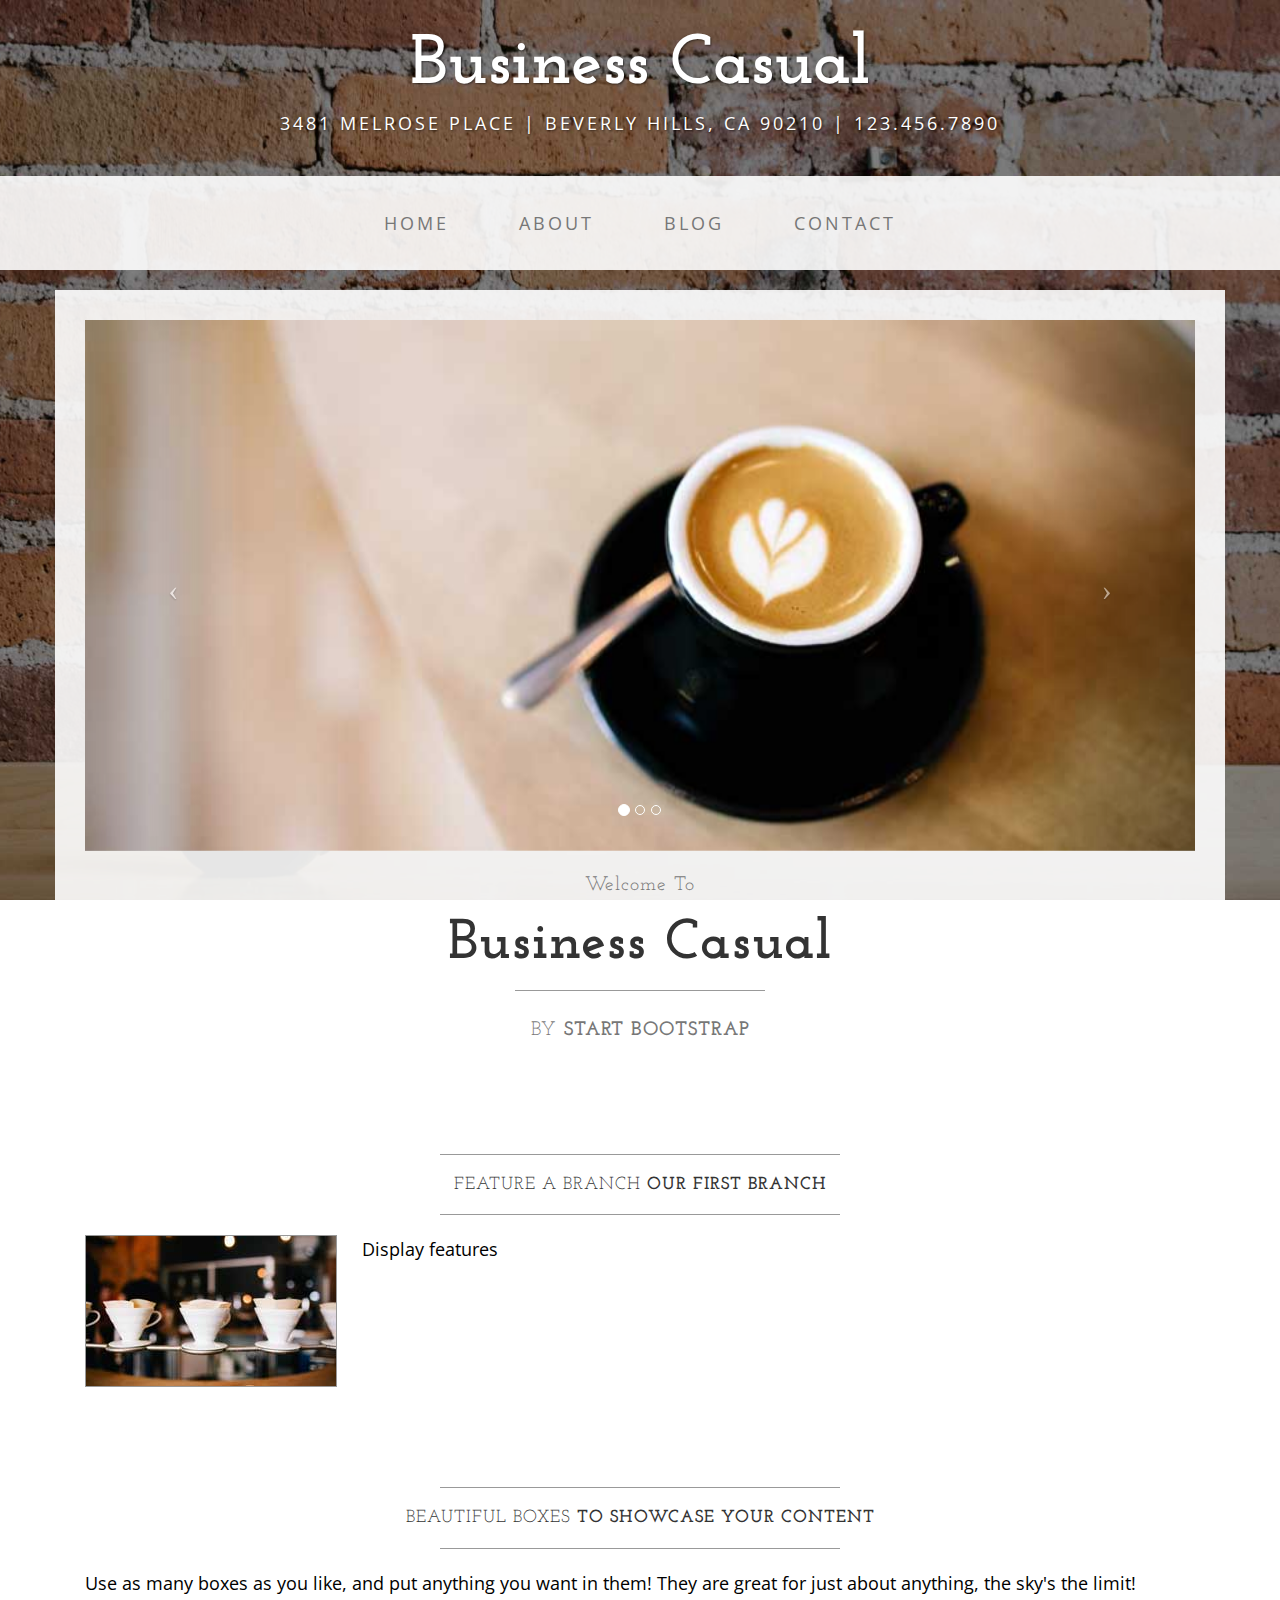
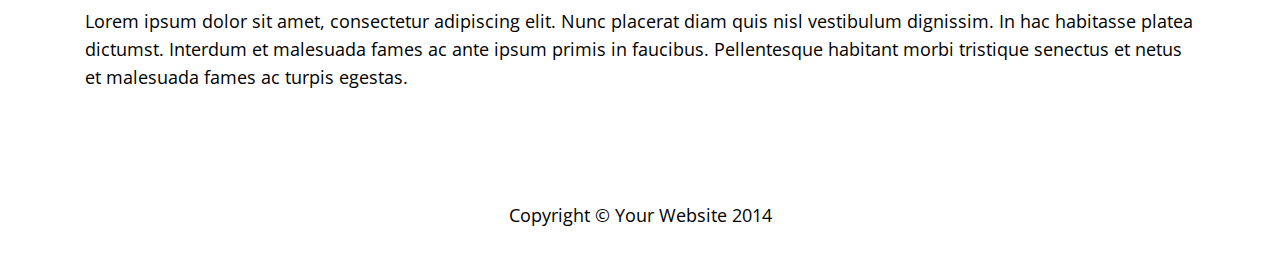
==== index.html @ e0f75b16 "changed text aziz" ====
<!DOCTYPE html>
<html lang="en">

<head>

    <meta charset="utf-8">
    <meta http-equiv="X-UA-Compatible" content="IE=edge">
    <meta name="viewport" content="width=device-width, initial-scale=1">
    <meta name="description" content="">
    <meta name="author" content="">

    <title>Business Casual - Start Bootstrap Theme</title>

    <!-- Bootstrap Core CSS -->
    <link href="css/bootstrap.min.css" rel="stylesheet">

    <!-- Custom CSS -->
    <link href="css/business-casual.css" rel="stylesheet">

    <!-- Fonts -->
    <link href="https://fonts.googleapis.com/css?family=Open+Sans:300italic,400italic,600italic,700italic,800italic,400,300,600,700,800" rel="stylesheet" type="text/css">
    <link href="https://fonts.googleapis.com/css?family=Josefin+Slab:100,300,400,600,700,100italic,300italic,400italic,600italic,700italic" rel="stylesheet" type="text/css">

    <!-- HTML5 Shim and Respond.js IE8 support of HTML5 elements and media queries -->
    <!-- WARNING: Respond.js doesn't work if you view the page via file:// -->
    <!--[if lt IE 9]>
        <script src="https://oss.maxcdn.com/libs/html5shiv/3.7.0/html5shiv.js"></script>
        <script src="https://oss.maxcdn.com/libs/respond.js/1.4.2/respond.min.js"></script>
    <![endif]-->

</head>

<body>

    <div class="brand">Business Casual</div>
    <div class="address-bar">3481 Melrose Place | Beverly Hills, CA 90210 | 123.456.7890</div>

    <!-- Navigation -->
    <nav class="navbar navbar-default" role="navigation">
        <div class="container">
            <!-- Brand and toggle get grouped for better mobile display -->
            <div class="navbar-header">
                <button type="button" class="navbar-toggle" data-toggle="collapse" data-target="#bs-example-navbar-collapse-1">
                    <span class="sr-only">Toggle navigation</span>
                    <span class="icon-bar"></span>
                    <span class="icon-bar"></span>
                    <span class="icon-bar"></span>
                </button>
                <!-- navbar-brand is hidden on larger screens, but visible when the menu is collapsed -->
                <a class="navbar-brand" href="index.html">Business Casual</a>
            </div>
            <!-- Collect the nav links, forms, and other content for toggling -->
            <div class="collapse navbar-collapse" id="bs-example-navbar-collapse-1">
                <ul class="nav navbar-nav">
                    <li>
                        <a href="index.html">Home</a>
                    </li>
                    <li>
                        <a href="about.html">About</a>
                    </li>
                    <li>
                        <a href="blog.html">Blog</a>
                    </li>
                    <li>
                        <a href="contact.html">Contact</a>
                    </li>
                </ul>
            </div>
            <!-- /.navbar-collapse -->
        </div>
        <!-- /.container -->
    </nav>

    <div class="container">

        <div class="row">
            <div class="box">
                <div class="col-lg-12 text-center">
                    <div id="carousel-example-generic" class="carousel slide">
                        <!-- Indicators -->
                        <ol class="carousel-indicators hidden-xs">
                            <li data-target="#carousel-example-generic" data-slide-to="0" class="active"></li>
                            <li data-target="#carousel-example-generic" data-slide-to="1"></li>
                            <li data-target="#carousel-example-generic" data-slide-to="2"></li>
                        </ol>

                        <!-- Wrapper for slides -->
                        <div class="carousel-inner">
                            <div class="item active">
                                <img class="img-responsive img-full" src="img/slide-1.jpg" alt="">
                            </div>
                            <div class="item">
                                <img class="img-responsive img-full" src="img/slide-2.jpg" alt="">
                            </div>
                            <div class="item">
                                <img class="img-responsive img-full" src="img/slide-3.jpg" alt="">
                            </div>
                        </div>

                        <!-- Controls -->
                        <a class="left carousel-control" href="#carousel-example-generic" data-slide="prev">
                            <span class="icon-prev"></span>
                        </a>
                        <a class="right carousel-control" href="#carousel-example-generic" data-slide="next">
                            <span class="icon-next"></span>
                        </a>
                    </div>
                    <h2 class="brand-before">
                        <small>Welcome to</small>
                    </h2>
                    <h1 class="brand-name">Business Casual</h1>
                    <hr class="tagline-divider">
                    <h2>
                        <small>By
                            <strong>Start Bootstrap</strong>
                        </small>
                    </h2>
                </div>
            </div>
        </div>

        <div class="row">
            <div class="box">
                <div class="col-lg-12">
                    <hr>
                    <h2 class="intro-text text-center">Feature A Branch
                        <strong>our first branch</strong>
                    </h2>
                    <hr>
                    <img class="img-responsive img-border img-left" src="img/intro-pic.jpg" alt="">
                    <hr class="visible-xs">
                    <p>Display features</p>
                </div>
            </div>
        </div>

        <div class="row">
            <div class="box">
                <div class="col-lg-12">
                    <hr>
                    <h2 class="intro-text text-center">Beautiful boxes
                        <strong>to showcase your content</strong>
                    </h2>
                    <hr>
                    <p>Use as many boxes as you like, and put anything you want in them! They are great for just about anything, the sky's the limit!</p>
                    <p>Lorem ipsum dolor sit amet, consectetur adipiscing elit. Nunc placerat diam quis nisl vestibulum dignissim. In hac habitasse platea dictumst. Interdum et malesuada fames ac ante ipsum primis in faucibus. Pellentesque habitant morbi tristique senectus et netus et malesuada fames ac turpis egestas.</p>
                </div>
            </div>
        </div>

    </div>
    <!-- /.container -->

    <footer>
        <div class="container">
            <div class="row">
                <div class="col-lg-12 text-center">
                    <p>Copyright &copy; Your Website 2014</p>
                </div>
            </div>
        </div>
    </footer>

    <!-- jQuery -->
    <script src="js/jquery.js"></script>

    <!-- Bootstrap Core JavaScript -->
    <script src="js/bootstrap.min.js"></script>

    <!-- Script to Activate the Carousel -->
    <script>
    $('.carousel').carousel({
        interval: 5000 //changes the speed
    })
    </script>

</body>

</html>
---- css/business-casual.css ----
/*!
 * Start Bootstrap - Business Casual (http://startbootstrap.com/)
 * Copyright 2013-2016 Start Bootstrap
 * Licensed under MIT (https://github.com/BlackrockDigital/startbootstrap/blob/gh-pages/LICENSE)
 */

body {
    font-family: "Open Sans","Helvetica Neue",Helvetica,Arial,sans-serif;
    background: url('../img/bg.jpg') no-repeat center center fixed;
    -webkit-background-size: cover;
    -moz-background-size: cover;
    background-size: cover;
    -o-background-size: cover;
}

h1,
h2,
h3,
h4,
h5,
h6 {
    text-transform: uppercase;
    font-family: "Josefin Slab","Helvetica Neue",Helvetica,Arial,sans-serif;
    font-weight: 700;
    letter-spacing: 1px;
}

p {
    font-size: 1.25em;
    line-height: 1.6;
    color: #000;
}

hr {
    max-width: 400px;
    border-color: #999999;
}

.brand,
.address-bar {
    display: none;
}

.navbar-brand {
    text-transform: uppercase;
    font-weight: 900;
    letter-spacing: 2px;
}

.navbar-nav {
    text-transform: uppercase;
    font-weight: 400;
    letter-spacing: 3px;
}

.img-full {
    min-width: 100%;
}

.brand-before,
.brand-name {
    text-transform: capitalize;
}

.brand-before {
    margin: 15px 0;
}

.brand-name {
    margin: 0;
    font-size: 4em;
}

.tagline-divider {
    margin: 15px auto 3px;
    max-width: 250px;
    border-color: #999999;
}

.box {
    margin-bottom: 20px;
    padding: 30px 15px;
    background: #fff;
    background: rgba(255,255,255,0.9);
}

.intro-text {
    text-transform: uppercase;
    font-size: 1.25em;
    font-weight: 400;
    letter-spacing: 1px;
}

.img-border {
    float: none;
    margin: 0 auto 0;
    border: #999999 solid 1px;
}

.img-left {
    float: none;
    margin: 0 auto 0;
}

footer {
    background: #fff;
    background: rgba(255,255,255,0.9);
}

footer p {
    margin: 0;
    padding: 50px 0;
}

@media screen and (min-width:768px) {
    .brand {
        display: inherit;
        margin: 0;
        padding: 30px 0 10px;
        text-align: center;
        text-shadow: 1px 1px 2px rgba(0,0,0,0.5);
        font-family: "Josefin Slab","Helvetica Neue",Helvetica,Arial,sans-serif;
        font-size: 5em;
        font-weight: 700;
        line-height: normal;
        color: #fff;
    }

    .top-divider {
        margin-top: 0;
    }

    .img-left {
        float: left;
        margin-right: 25px;
    }

    .address-bar {
        display: inherit;
        margin: 0;
        padding: 0 0 40px;
        text-align: center;
        text-shadow: 1px 1px 2px rgba(0,0,0,0.5);
        text-transform: uppercase;
        font-size: 1.25em;
        font-weight: 400;
        letter-spacing: 3px;
        color: #fff;
    }

    .navbar {
        border-radius: 0;
    }

    .navbar-header {
        display: none;
    }

    .navbar {
        min-height: 0;
    }

    .navbar-default {
        border: none;
        background: #fff;
        background: rgba(255,255,255,0.9);
    }

    .nav>li>a {
        padding: 35px;
    }

    .navbar-nav>li>a {
        line-height: normal;
    }

    .navbar-nav {
        display: table;
        float: none;
        margin: 0 auto;
        table-layout: fixed;
        font-size: 1.25em;
    }
}

@media screen and (min-width:1200px) {
    .box:after {
        content: '';
        display: table;
        clear: both;
    }
}
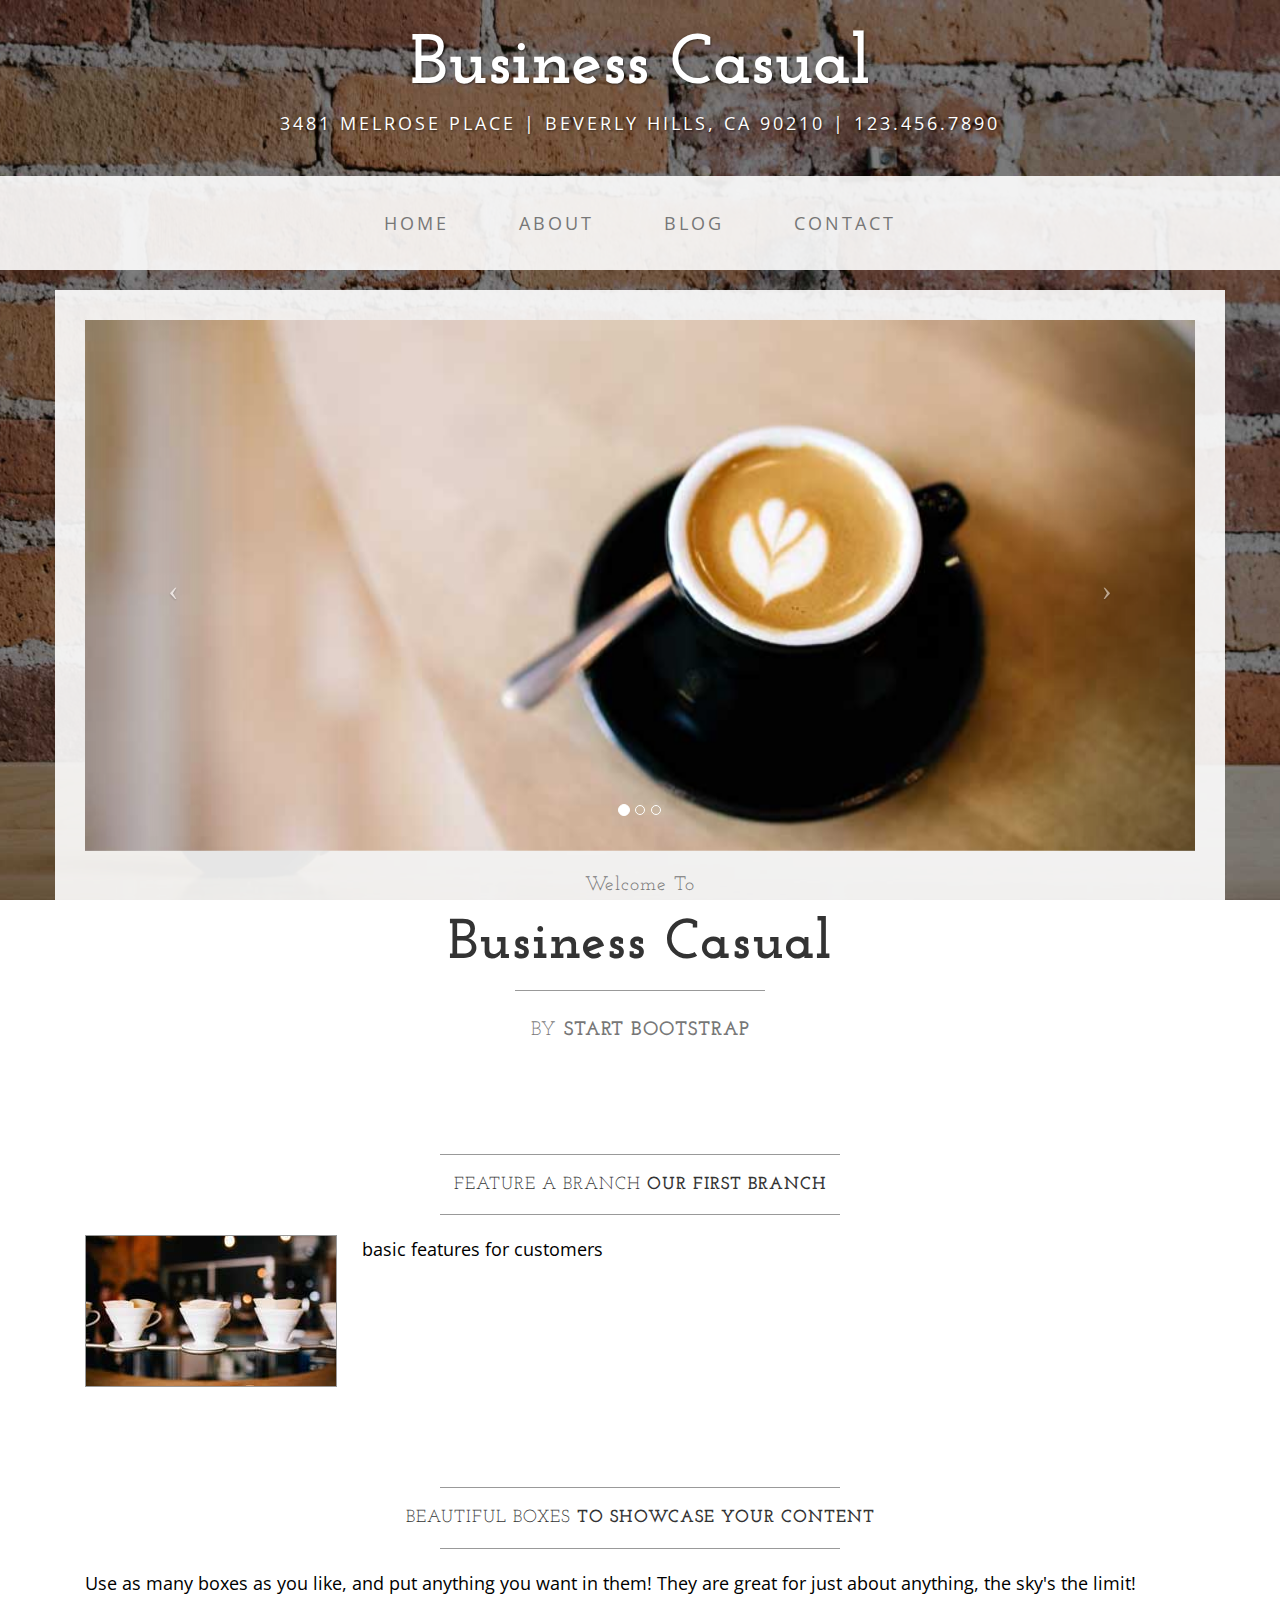
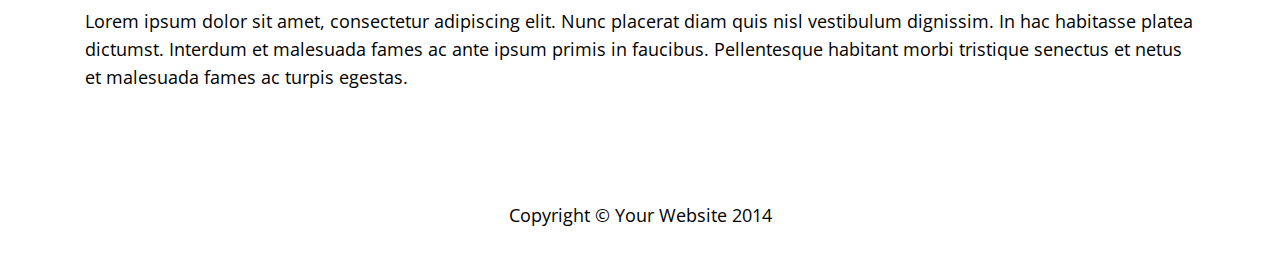
==== commit 97b71cad: "edited paragraph" ====
--- a/index.html
+++ b/index.html
@@ -129,7 +129,7 @@
                     <hr>
                     <img class="img-responsive img-border img-left" src="img/intro-pic.jpg" alt="">
                     <hr class="visible-xs">
-                    <p>Display features</p>
+                    <p>basic features for customers</p>
                 </div>
             </div>
         </div>
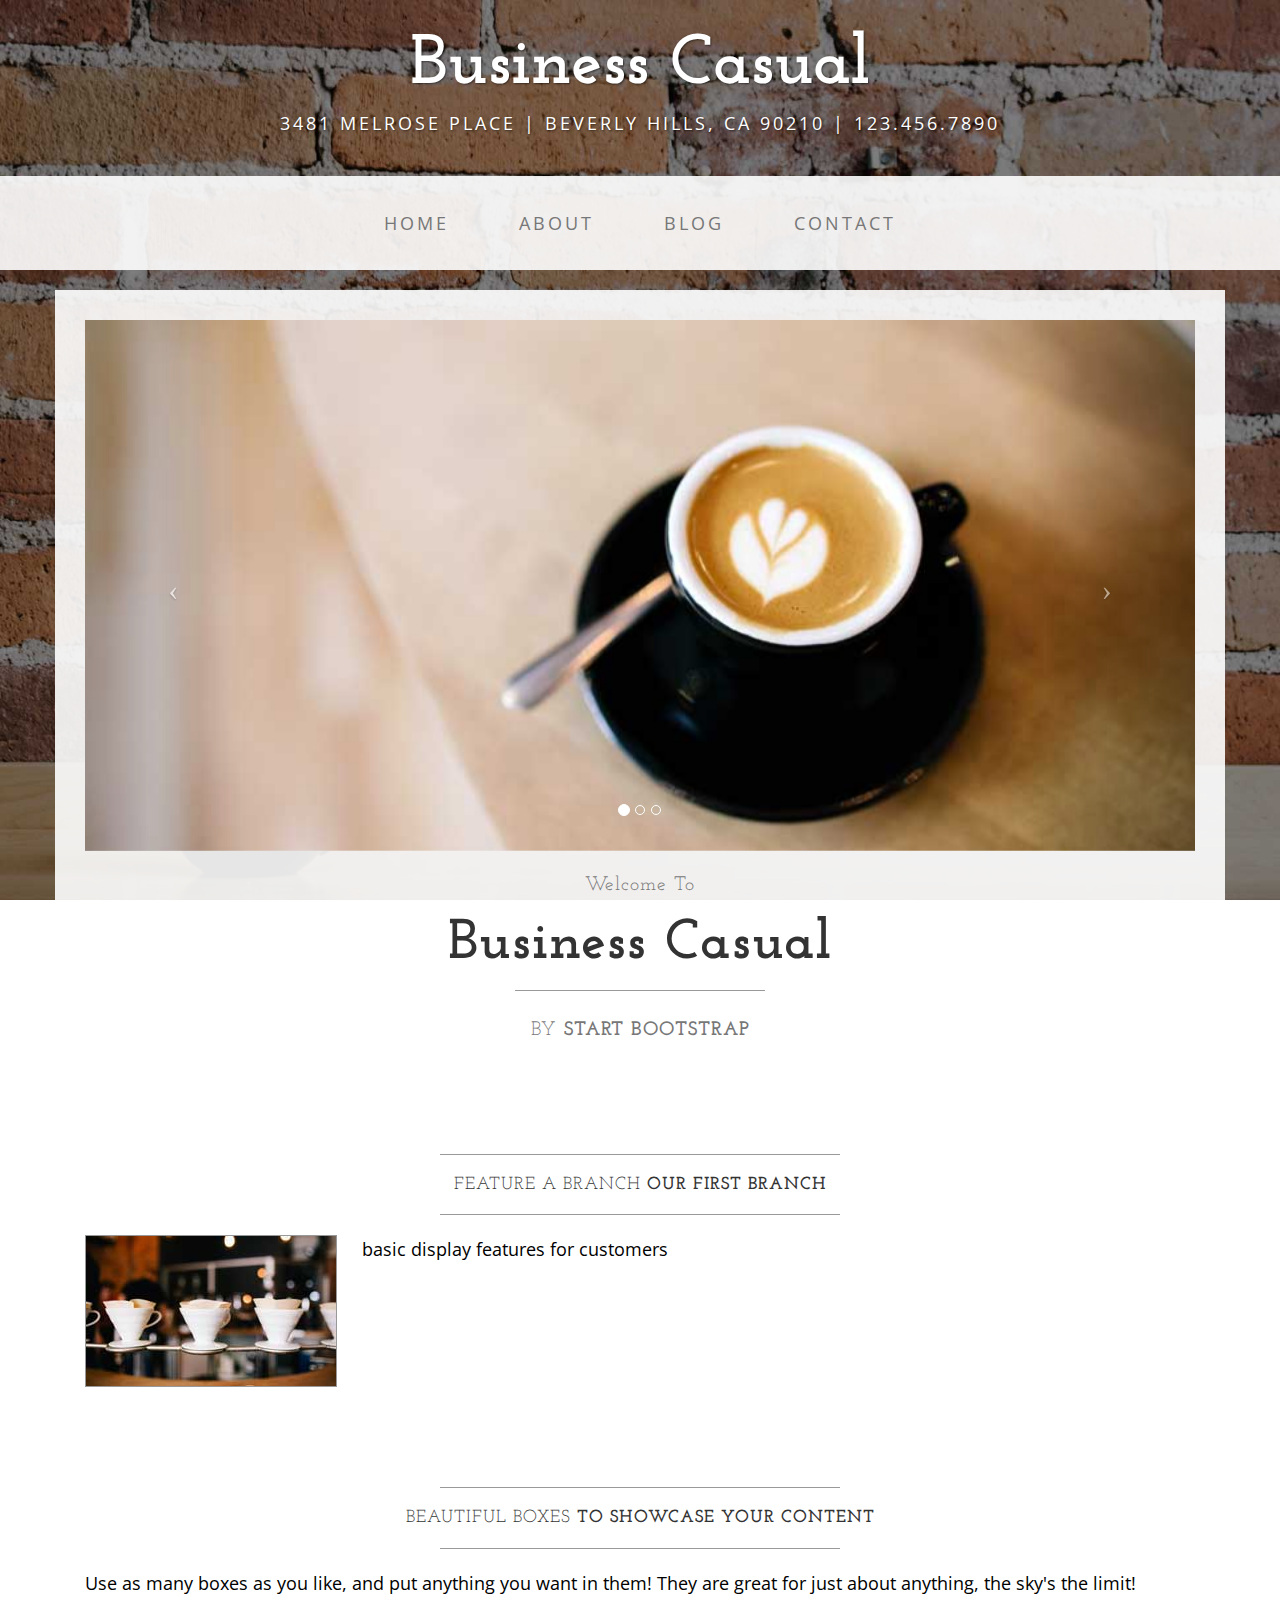
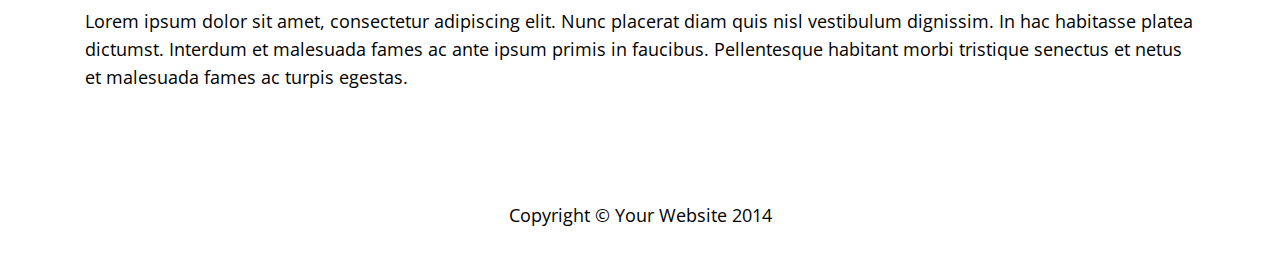
==== commit e93a4441: "incorporated p changes" ====
--- a/index.html
+++ b/index.html
@@ -129,7 +129,7 @@
                     <hr>
                     <img class="img-responsive img-border img-left" src="img/intro-pic.jpg" alt="">
                     <hr class="visible-xs">
-                    <p>basic features for customers</p>
+                    <p>basic display features for customers</p>
                 </div>
             </div>
         </div>
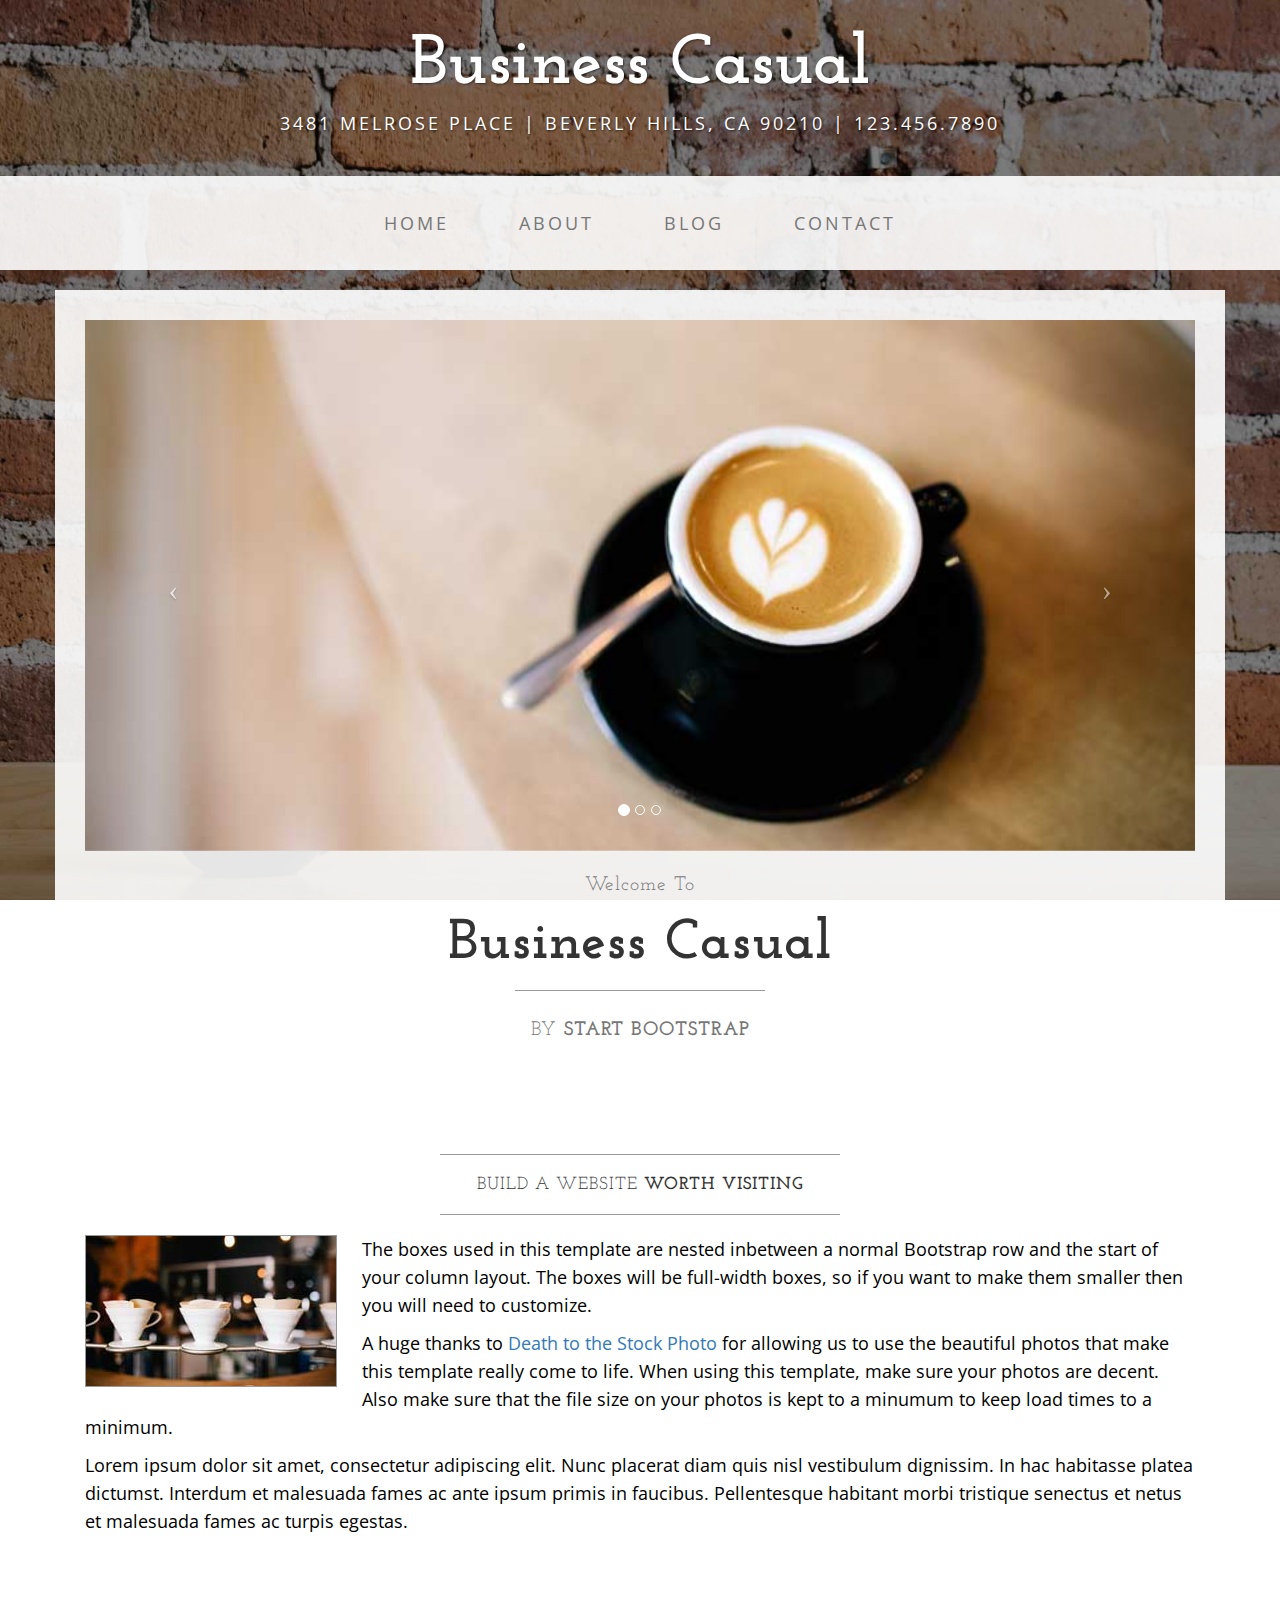
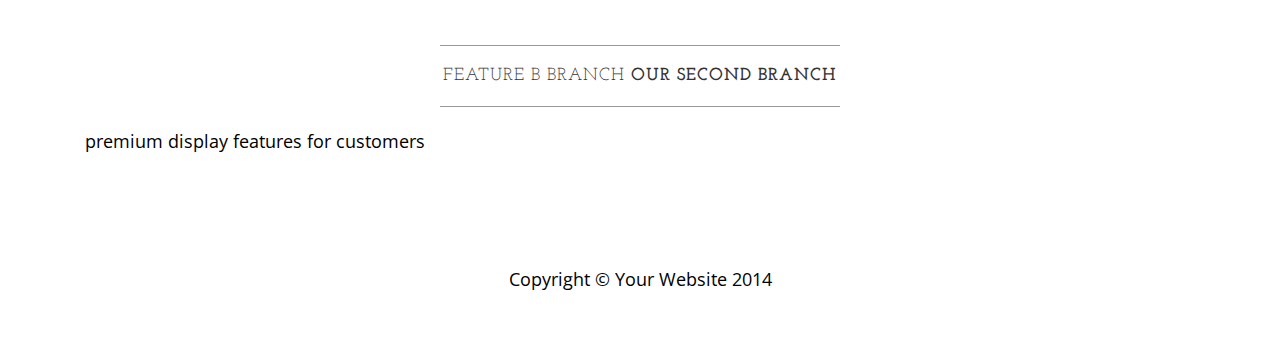
==== commit 9b0704e9: "edited paragraph on feature B" ====
--- a/index.html
+++ b/index.html
@@ -123,13 +123,15 @@
             <div class="box">
                 <div class="col-lg-12">
                     <hr>
-                    <h2 class="intro-text text-center">Feature A Branch
-                        <strong>our first branch</strong>
+                    <h2 class="intro-text text-center">Build a website
+                        <strong>worth visiting</strong>
                     </h2>
                     <hr>
                     <img class="img-responsive img-border img-left" src="img/intro-pic.jpg" alt="">
                     <hr class="visible-xs">
-                    <p>basic display features for customers</p>
+                    <p>The boxes used in this template are nested inbetween a normal Bootstrap row and the start of your column layout. The boxes will be full-width boxes, so if you want to make them smaller then you will need to customize.</p>
+                    <p>A huge thanks to <a href="http://join.deathtothestockphoto.com/" target="_blank">Death to the Stock Photo</a> for allowing us to use the beautiful photos that make this template really come to life. When using this template, make sure your photos are decent. Also make sure that the file size on your photos is kept to a minumum to keep load times to a minimum.</p>
+                    <p>Lorem ipsum dolor sit amet, consectetur adipiscing elit. Nunc placerat diam quis nisl vestibulum dignissim. In hac habitasse platea dictumst. Interdum et malesuada fames ac ante ipsum primis in faucibus. Pellentesque habitant morbi tristique senectus et netus et malesuada fames ac turpis egestas.</p>
                 </div>
             </div>
         </div>
@@ -138,12 +140,11 @@
             <div class="box">
                 <div class="col-lg-12">
                     <hr>
-                    <h2 class="intro-text text-center">Beautiful boxes
-                        <strong>to showcase your content</strong>
+                    <h2 class="intro-text text-center">Feature B Branch
+                        <strong>our second branch</strong>
                     </h2>
                     <hr>
-                    <p>Use as many boxes as you like, and put anything you want in them! They are great for just about anything, the sky's the limit!</p>
-                    <p>Lorem ipsum dolor sit amet, consectetur adipiscing elit. Nunc placerat diam quis nisl vestibulum dignissim. In hac habitasse platea dictumst. Interdum et malesuada fames ac ante ipsum primis in faucibus. Pellentesque habitant morbi tristique senectus et netus et malesuada fames ac turpis egestas.</p>
+                    <p>premium display features for customers</p>
                 </div>
             </div>
         </div>
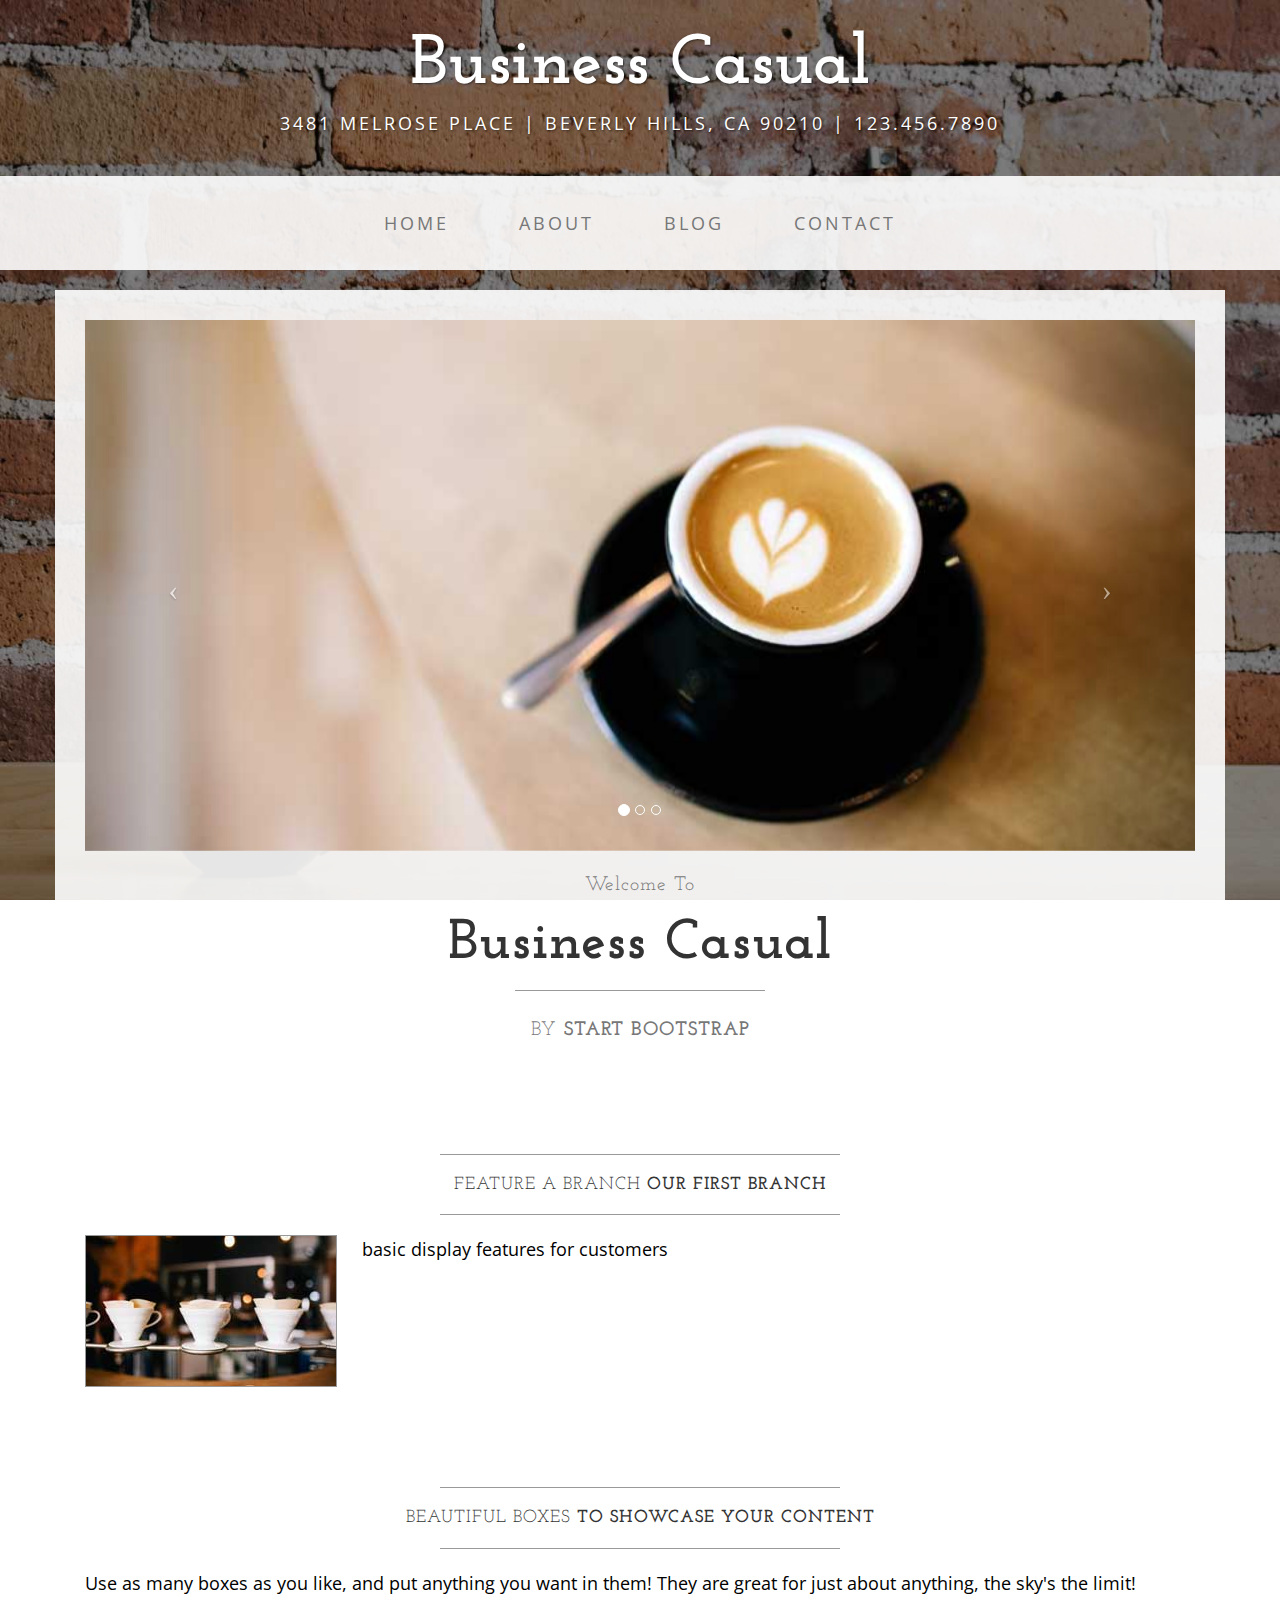
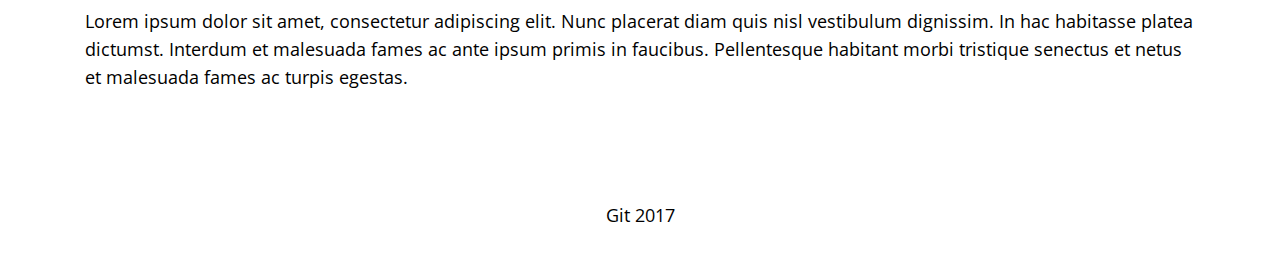
==== commit 96e0a8b2: "changed text inside footer" ====
--- a/index.html
+++ b/index.html
@@ -123,15 +123,13 @@
             <div class="box">
                 <div class="col-lg-12">
                     <hr>
-                    <h2 class="intro-text text-center">Build a website
-                        <strong>worth visiting</strong>
+                    <h2 class="intro-text text-center">Feature A Branch
+                        <strong>our first branch</strong>
                     </h2>
                     <hr>
                     <img class="img-responsive img-border img-left" src="img/intro-pic.jpg" alt="">
                     <hr class="visible-xs">
-                    <p>The boxes used in this template are nested inbetween a normal Bootstrap row and the start of your column layout. The boxes will be full-width boxes, so if you want to make them smaller then you will need to customize.</p>
-                    <p>A huge thanks to <a href="http://join.deathtothestockphoto.com/" target="_blank">Death to the Stock Photo</a> for allowing us to use the beautiful photos that make this template really come to life. When using this template, make sure your photos are decent. Also make sure that the file size on your photos is kept to a minumum to keep load times to a minimum.</p>
-                    <p>Lorem ipsum dolor sit amet, consectetur adipiscing elit. Nunc placerat diam quis nisl vestibulum dignissim. In hac habitasse platea dictumst. Interdum et malesuada fames ac ante ipsum primis in faucibus. Pellentesque habitant morbi tristique senectus et netus et malesuada fames ac turpis egestas.</p>
+                    <p>basic display features for customers</p>
                 </div>
             </div>
         </div>
@@ -140,11 +138,12 @@
             <div class="box">
                 <div class="col-lg-12">
                     <hr>
-                    <h2 class="intro-text text-center">Feature B Branch
-                        <strong>our second branch</strong>
+                    <h2 class="intro-text text-center">Beautiful boxes
+                        <strong>to showcase your content</strong>
                     </h2>
                     <hr>
-                    <p>premium display features for customers</p>
+                    <p>Use as many boxes as you like, and put anything you want in them! They are great for just about anything, the sky's the limit!</p>
+                    <p>Lorem ipsum dolor sit amet, consectetur adipiscing elit. Nunc placerat diam quis nisl vestibulum dignissim. In hac habitasse platea dictumst. Interdum et malesuada fames ac ante ipsum primis in faucibus. Pellentesque habitant morbi tristique senectus et netus et malesuada fames ac turpis egestas.</p>
                 </div>
             </div>
         </div>
@@ -156,7 +155,7 @@
         <div class="container">
             <div class="row">
                 <div class="col-lg-12 text-center">
-                    <p>Copyright &copy; Your Website 2014</p>
+                    <p>Git 2017</p>
                 </div>
             </div>
         </div>
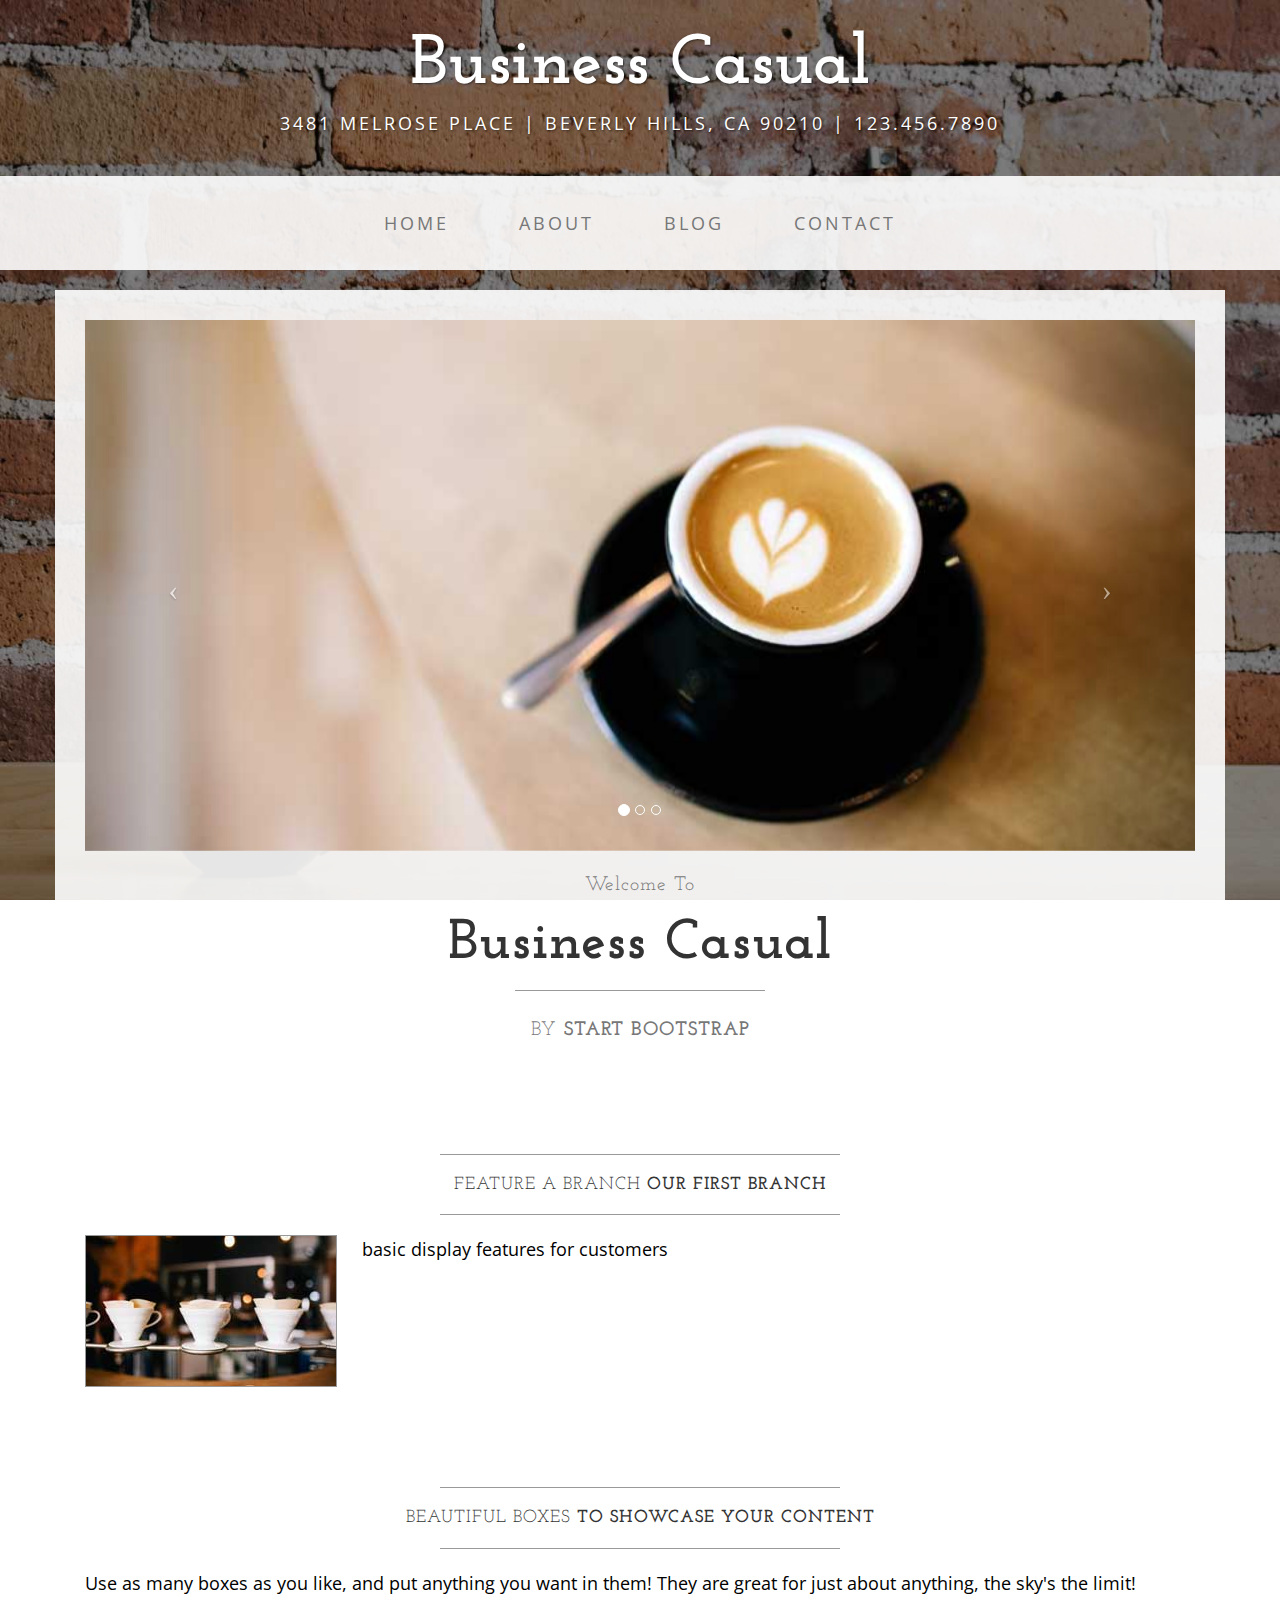
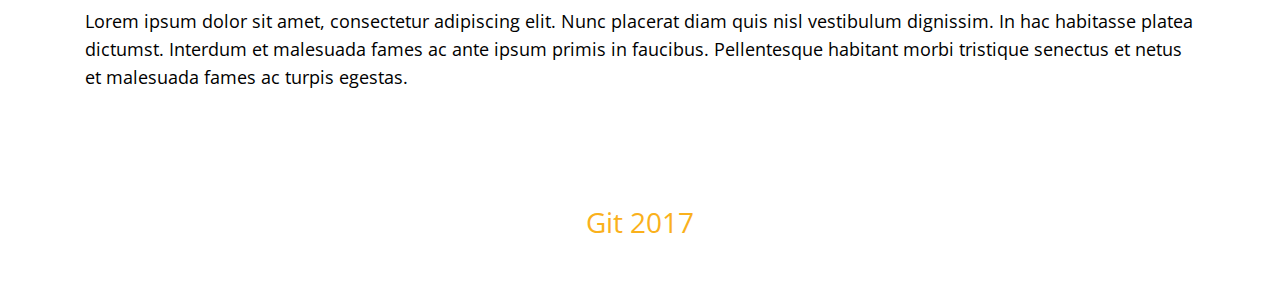
==== commit 206b0956: "changed footer text color and size" ====
--- a/index.html
+++ b/index.html
@@ -154,8 +154,8 @@
     <footer>
         <div class="container">
             <div class="row">
-                <div class="col-lg-12 text-center">
-                    <p>Git 2017</p>
+                <div class="col-lg-12 text-center" id="footertext">
+                    <p style="color: #fab11c">Git 2017</p>
                 </div>
             </div>
         </div>
--- a/css/business-casual.css
+++ b/css/business-casual.css
@@ -189,4 +189,8 @@
         display: table;
         clear: both;
     }
+}
+
+#footertext {
+    font-size: 22px;
 }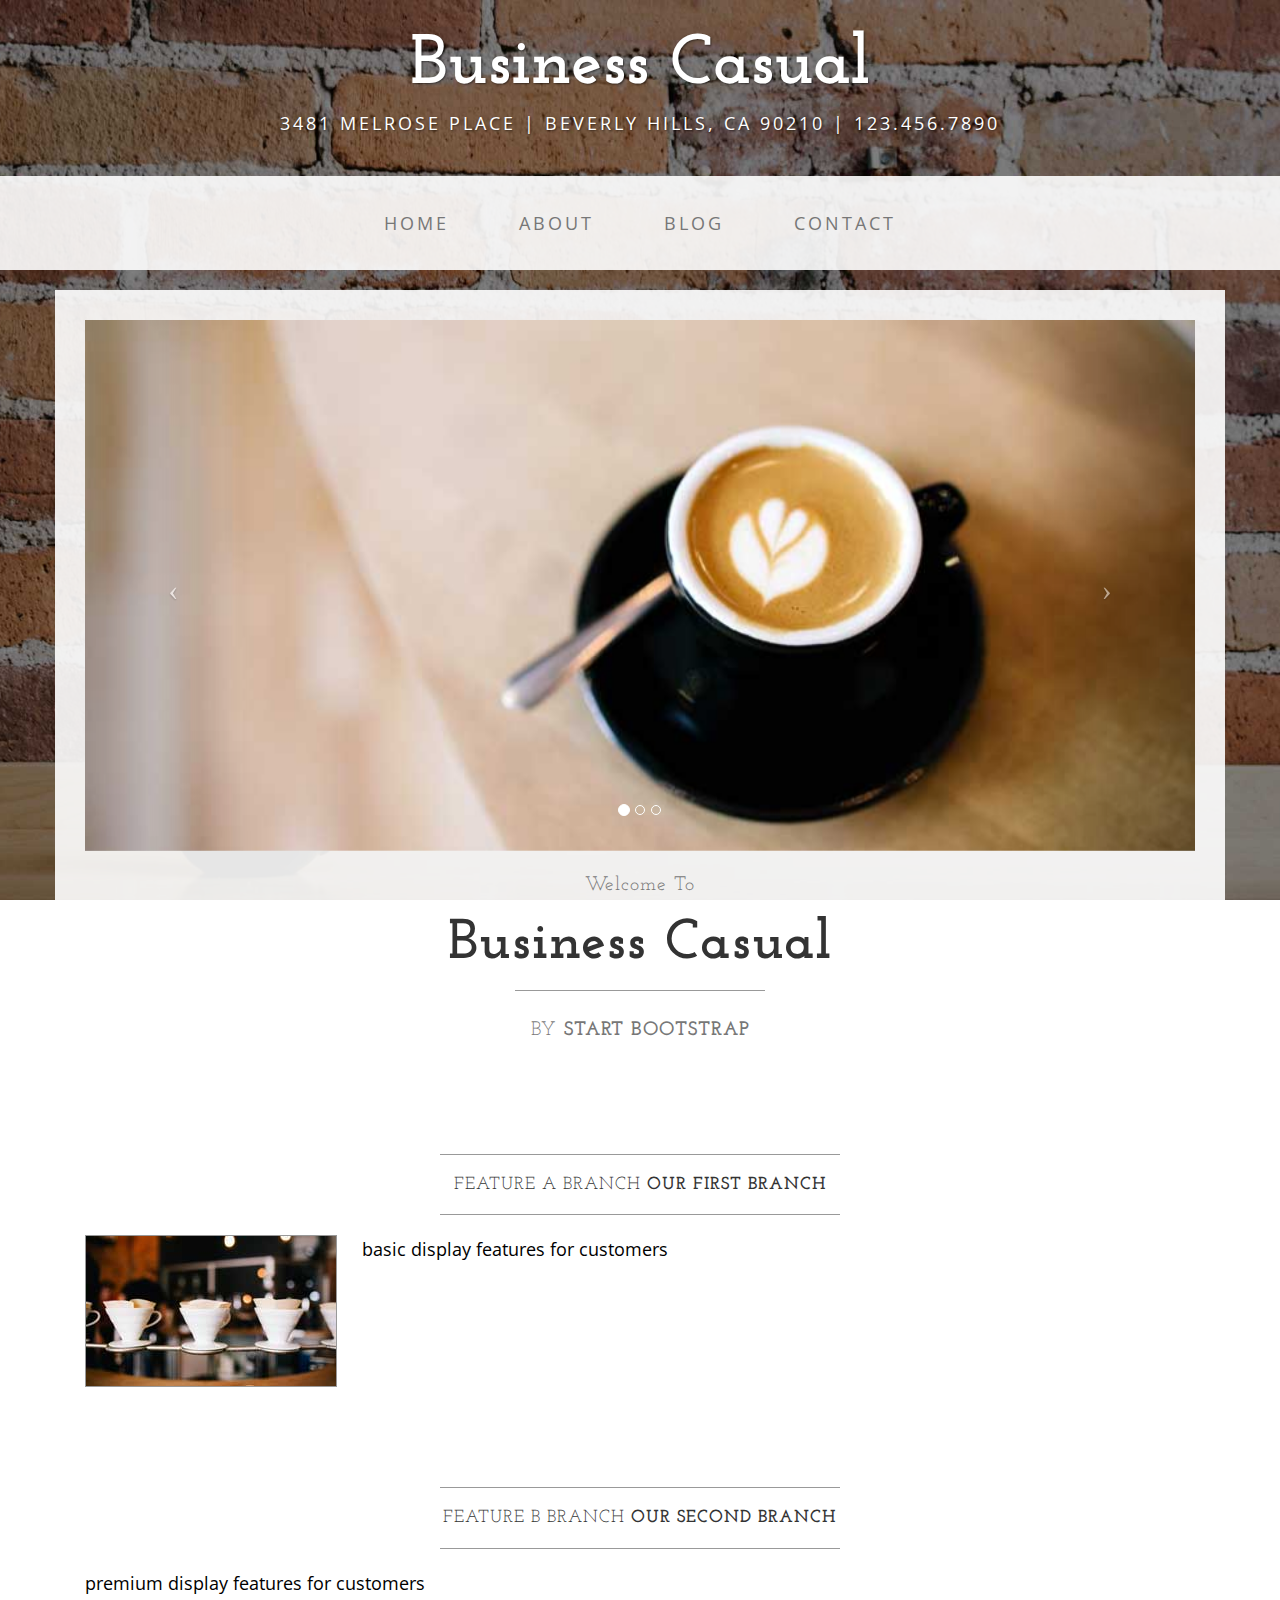
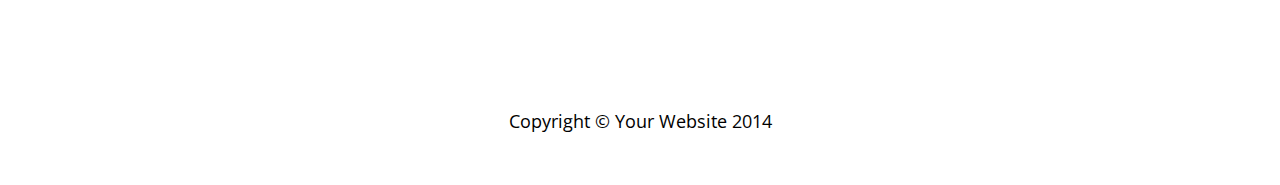
==== commit 81970720: "Merge branch 'featureB' into featureA" ====
--- a/index.html
+++ b/index.html
@@ -138,12 +138,11 @@
             <div class="box">
                 <div class="col-lg-12">
                     <hr>
-                    <h2 class="intro-text text-center">Beautiful boxes
-                        <strong>to showcase your content</strong>
+                    <h2 class="intro-text text-center">Feature B Branch
+                        <strong>our second branch</strong>
                     </h2>
                     <hr>
-                    <p>Use as many boxes as you like, and put anything you want in them! They are great for just about anything, the sky's the limit!</p>
-                    <p>Lorem ipsum dolor sit amet, consectetur adipiscing elit. Nunc placerat diam quis nisl vestibulum dignissim. In hac habitasse platea dictumst. Interdum et malesuada fames ac ante ipsum primis in faucibus. Pellentesque habitant morbi tristique senectus et netus et malesuada fames ac turpis egestas.</p>
+                    <p>premium display features for customers</p>
                 </div>
             </div>
         </div>
@@ -154,8 +153,8 @@
     <footer>
         <div class="container">
             <div class="row">
-                <div class="col-lg-12 text-center" id="footertext">
-                    <p style="color: #fab11c">Git 2017</p>
+                <div class="col-lg-12 text-center">
+                    <p>Copyright &copy; Your Website 2014</p>
                 </div>
             </div>
         </div>
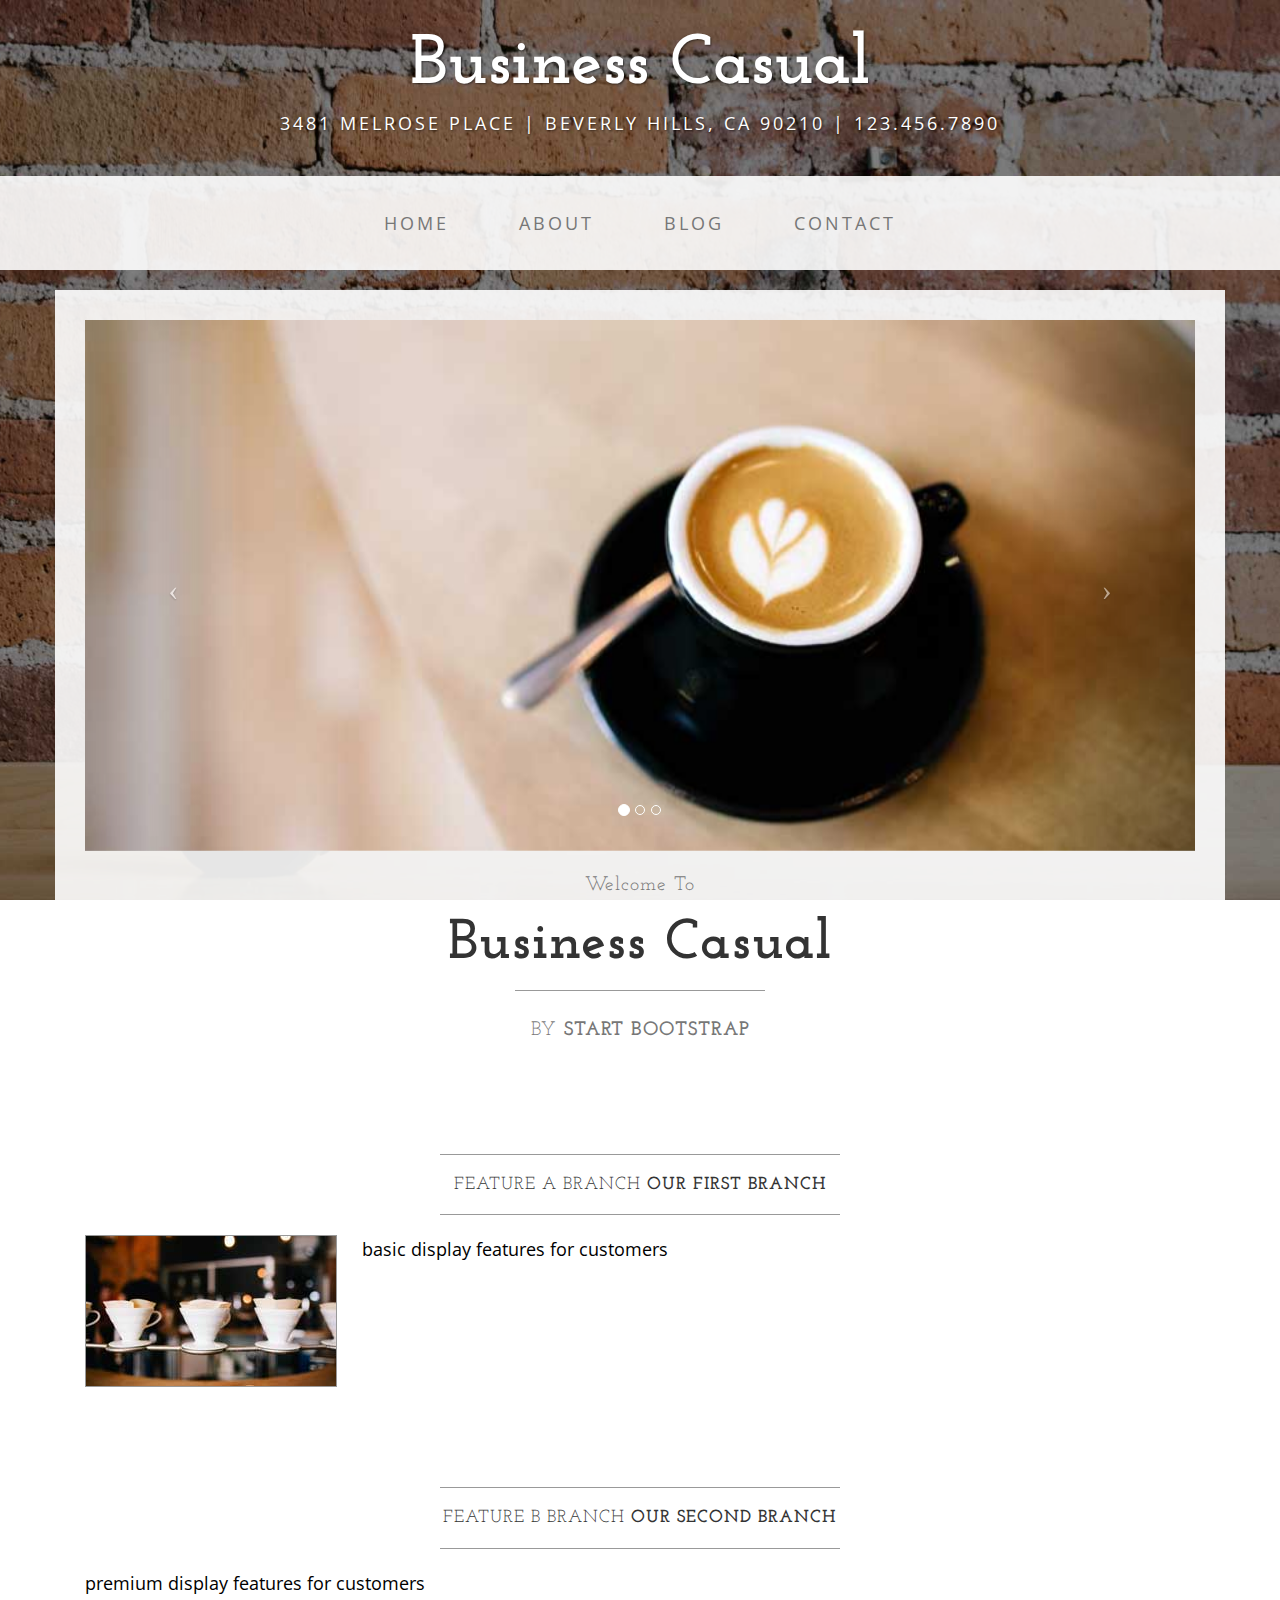
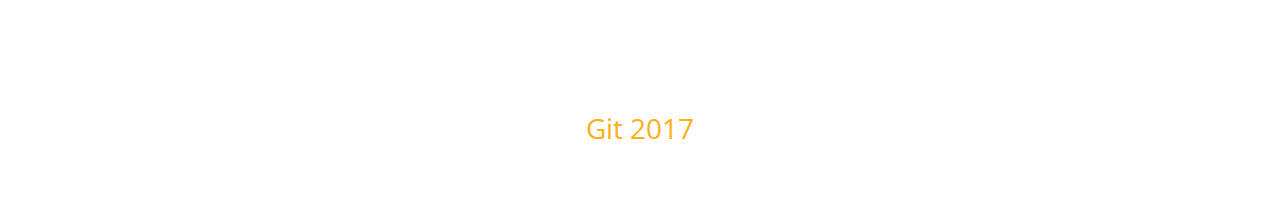
==== commit b41e7091: "Merge branch 'featureA' into master" ====
--- a/index.html
+++ b/index.html
@@ -153,8 +153,8 @@
     <footer>
         <div class="container">
             <div class="row">
-                <div class="col-lg-12 text-center">
-                    <p>Copyright &copy; Your Website 2014</p>
+                <div class="col-lg-12 text-center" id="footertext">
+                    <p style="color: #fab11c">Git 2017</p>
                 </div>
             </div>
         </div>
